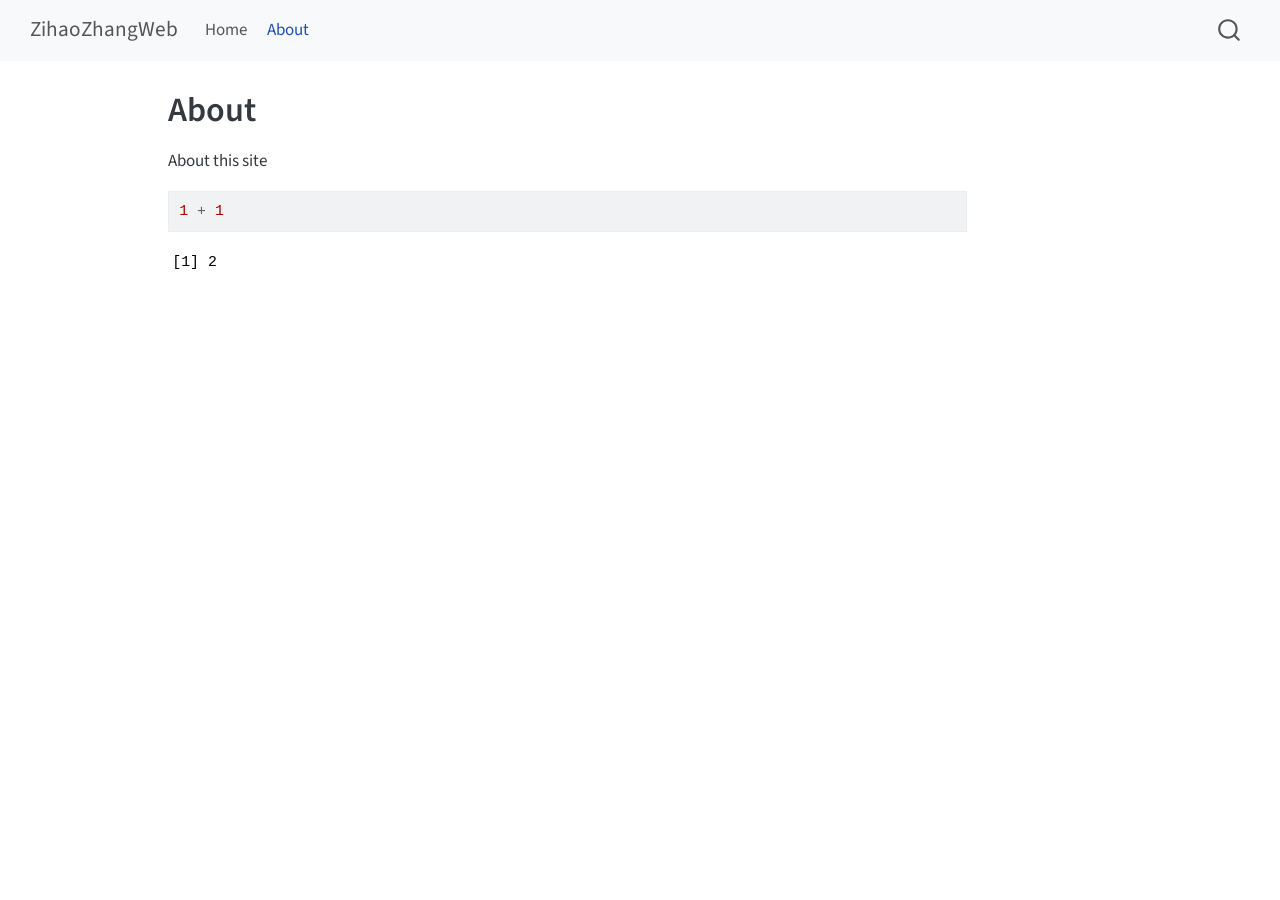
==== docs/about.html @ fb221180 "updata from R" ====
<!DOCTYPE html>
<html xmlns="http://www.w3.org/1999/xhtml" lang="en" xml:lang="en"><head>

<meta charset="utf-8">
<meta name="generator" content="quarto-1.8.26">

<meta name="viewport" content="width=device-width, initial-scale=1.0, user-scalable=yes">


<title>About – ZihaoZhangWeb</title>
<style>
code{white-space: pre-wrap;}
span.smallcaps{font-variant: small-caps;}
div.columns{display: flex; gap: min(4vw, 1.5em);}
div.column{flex: auto; overflow-x: auto;}
div.hanging-indent{margin-left: 1.5em; text-indent: -1.5em;}
ul.task-list{list-style: none;}
ul.task-list li input[type="checkbox"] {
  width: 0.8em;
  margin: 0 0.8em 0.2em -1em; /* quarto-specific, see https://github.com/quarto-dev/quarto-cli/issues/4556 */ 
  vertical-align: middle;
}
/* CSS for syntax highlighting */
html { -webkit-text-size-adjust: 100%; }
pre > code.sourceCode { white-space: pre; position: relative; }
pre > code.sourceCode > span { display: inline-block; line-height: 1.25; }
pre > code.sourceCode > span:empty { height: 1.2em; }
.sourceCode { overflow: visible; }
code.sourceCode > span { color: inherit; text-decoration: inherit; }
div.sourceCode { margin: 1em 0; }
pre.sourceCode { margin: 0; }
@media screen {
div.sourceCode { overflow: auto; }
}
@media print {
pre > code.sourceCode { white-space: pre-wrap; }
pre > code.sourceCode > span { text-indent: -5em; padding-left: 5em; }
}
pre.numberSource code
  { counter-reset: source-line 0; }
pre.numberSource code > span
  { position: relative; left: -4em; counter-increment: source-line; }
pre.numberSource code > span > a:first-child::before
  { content: counter(source-line);
    position: relative; left: -1em; text-align: right; vertical-align: baseline;
    border: none; display: inline-block;
    -webkit-touch-callout: none; -webkit-user-select: none;
    -khtml-user-select: none; -moz-user-select: none;
    -ms-user-select: none; user-select: none;
    padding: 0 4px; width: 4em;
  }
pre.numberSource { margin-left: 3em;  padding-left: 4px; }
div.sourceCode
  {   }
@media screen {
pre > code.sourceCode > span > a:first-child::before { text-decoration: underline; }
}
</style>


<script src="site_libs/quarto-nav/quarto-nav.js"></script>
<script src="site_libs/quarto-nav/headroom.min.js"></script>
<script src="site_libs/clipboard/clipboard.min.js"></script>
<script src="site_libs/quarto-search/autocomplete.umd.js"></script>
<script src="site_libs/quarto-search/fuse.min.js"></script>
<script src="site_libs/quarto-search/quarto-search.js"></script>
<meta name="quarto:offset" content="./">
<script src="site_libs/quarto-html/quarto.js" type="module"></script>
<script src="site_libs/quarto-html/tabsets/tabsets.js" type="module"></script>
<script src="site_libs/quarto-html/axe/axe-check.js" type="module"></script>
<script src="site_libs/quarto-html/popper.min.js"></script>
<script src="site_libs/quarto-html/tippy.umd.min.js"></script>
<script src="site_libs/quarto-html/anchor.min.js"></script>
<link href="site_libs/quarto-html/tippy.css" rel="stylesheet">
<link href="site_libs/quarto-html/quarto-syntax-highlighting-587c61ba64f3a5504c4d52d930310e48.css" rel="stylesheet" id="quarto-text-highlighting-styles">
<script src="site_libs/bootstrap/bootstrap.min.js"></script>
<link href="site_libs/bootstrap/bootstrap-icons.css" rel="stylesheet">
<link href="site_libs/bootstrap/bootstrap-e31584831b205ffbb2d98406f31c2a5b.min.css" rel="stylesheet" append-hash="true" id="quarto-bootstrap" data-mode="light">
<script id="quarto-search-options" type="application/json">{
  "location": "navbar",
  "copy-button": false,
  "collapse-after": 3,
  "panel-placement": "end",
  "type": "overlay",
  "limit": 50,
  "keyboard-shortcut": [
    "f",
    "/",
    "s"
  ],
  "show-item-context": false,
  "language": {
    "search-no-results-text": "No results",
    "search-matching-documents-text": "matching documents",
    "search-copy-link-title": "Copy link to search",
    "search-hide-matches-text": "Hide additional matches",
    "search-more-match-text": "more match in this document",
    "search-more-matches-text": "more matches in this document",
    "search-clear-button-title": "Clear",
    "search-text-placeholder": "",
    "search-detached-cancel-button-title": "Cancel",
    "search-submit-button-title": "Submit",
    "search-label": "Search"
  }
}</script>


<link rel="stylesheet" href="styles.css">
</head>

<body class="nav-fixed quarto-light">

<div id="quarto-search-results"></div>
  <header id="quarto-header" class="headroom fixed-top">
    <nav class="navbar navbar-expand-lg " data-bs-theme="dark">
      <div class="navbar-container container-fluid">
      <div class="navbar-brand-container mx-auto">
    <a class="navbar-brand" href="./index.html">
    <span class="navbar-title">ZihaoZhangWeb</span>
    </a>
  </div>
            <div id="quarto-search" class="" title="Search"></div>
          <button class="navbar-toggler" type="button" data-bs-toggle="collapse" data-bs-target="#navbarCollapse" aria-controls="navbarCollapse" role="menu" aria-expanded="false" aria-label="Toggle navigation" onclick="if (window.quartoToggleHeadroom) { window.quartoToggleHeadroom(); }">
  <span class="navbar-toggler-icon"></span>
</button>
          <div class="collapse navbar-collapse" id="navbarCollapse">
            <ul class="navbar-nav navbar-nav-scroll me-auto">
  <li class="nav-item">
    <a class="nav-link" href="./index.html"> 
<span class="menu-text">Home</span></a>
  </li>  
  <li class="nav-item">
    <a class="nav-link active" href="./about.html" aria-current="page"> 
<span class="menu-text">About</span></a>
  </li>  
</ul>
          </div> <!-- /navcollapse -->
            <div class="quarto-navbar-tools">
</div>
      </div> <!-- /container-fluid -->
    </nav>
</header>
<!-- content -->
<div id="quarto-content" class="quarto-container page-columns page-rows-contents page-layout-article page-navbar">
<!-- sidebar -->
<!-- margin-sidebar -->
    <div id="quarto-margin-sidebar" class="sidebar margin-sidebar zindex-bottom">
        
    </div>
<!-- main -->
<main class="content" id="quarto-document-content">

<header id="title-block-header" class="quarto-title-block default">
<div class="quarto-title">
<h1 class="title">About</h1>
</div>



<div class="quarto-title-meta">

    
  
    
  </div>
  


</header>


<p>About this site</p>
<div class="cell">
<div class="code-copy-outer-scaffold"><div class="sourceCode cell-code" id="cb1"><pre class="sourceCode r code-with-copy"><code class="sourceCode r"><span id="cb1-1"><a href="#cb1-1" aria-hidden="true" tabindex="-1"></a><span class="dv">1</span> <span class="sc">+</span> <span class="dv">1</span></span></code></pre></div><button title="Copy to Clipboard" class="code-copy-button"><i class="bi"></i></button></div>
<div class="cell-output cell-output-stdout">
<pre><code>[1] 2</code></pre>
</div>
</div>



</main> <!-- /main -->
<script id="quarto-html-after-body" type="application/javascript">
  window.document.addEventListener("DOMContentLoaded", function (event) {
    const icon = "";
    const anchorJS = new window.AnchorJS();
    anchorJS.options = {
      placement: 'right',
      icon: icon
    };
    anchorJS.add('.anchored');
    const isCodeAnnotation = (el) => {
      for (const clz of el.classList) {
        if (clz.startsWith('code-annotation-')) {                     
          return true;
        }
      }
      return false;
    }
    const onCopySuccess = function(e) {
      // button target
      const button = e.trigger;
      // don't keep focus
      button.blur();
      // flash "checked"
      button.classList.add('code-copy-button-checked');
      var currentTitle = button.getAttribute("title");
      button.setAttribute("title", "Copied!");
      let tooltip;
      if (window.bootstrap) {
        button.setAttribute("data-bs-toggle", "tooltip");
        button.setAttribute("data-bs-placement", "left");
        button.setAttribute("data-bs-title", "Copied!");
        tooltip = new bootstrap.Tooltip(button, 
          { trigger: "manual", 
            customClass: "code-copy-button-tooltip",
            offset: [0, -8]});
        tooltip.show();    
      }
      setTimeout(function() {
        if (tooltip) {
          tooltip.hide();
          button.removeAttribute("data-bs-title");
          button.removeAttribute("data-bs-toggle");
          button.removeAttribute("data-bs-placement");
        }
        button.setAttribute("title", currentTitle);
        button.classList.remove('code-copy-button-checked');
      }, 1000);
      // clear code selection
      e.clearSelection();
    }
    const getTextToCopy = function(trigger) {
      const outerScaffold = trigger.parentElement.cloneNode(true);
      const codeEl = outerScaffold.querySelector('code');
      for (const childEl of codeEl.children) {
        if (isCodeAnnotation(childEl)) {
          childEl.remove();
        }
      }
      return codeEl.innerText;
    }
    const clipboard = new window.ClipboardJS('.code-copy-button:not([data-in-quarto-modal])', {
      text: getTextToCopy
    });
    clipboard.on('success', onCopySuccess);
    if (window.document.getElementById('quarto-embedded-source-code-modal')) {
      const clipboardModal = new window.ClipboardJS('.code-copy-button[data-in-quarto-modal]', {
        text: getTextToCopy,
        container: window.document.getElementById('quarto-embedded-source-code-modal')
      });
      clipboardModal.on('success', onCopySuccess);
    }
      var localhostRegex = new RegExp(/^(?:http|https):\/\/localhost\:?[0-9]*\//);
      var mailtoRegex = new RegExp(/^mailto:/);
        var filterRegex = new RegExp('/' + window.location.host + '/');
      var isInternal = (href) => {
          return filterRegex.test(href) || localhostRegex.test(href) || mailtoRegex.test(href);
      }
      // Inspect non-navigation links and adorn them if external
     var links = window.document.querySelectorAll('a[href]:not(.nav-link):not(.navbar-brand):not(.toc-action):not(.sidebar-link):not(.sidebar-item-toggle):not(.pagination-link):not(.no-external):not([aria-hidden]):not(.dropdown-item):not(.quarto-navigation-tool):not(.about-link)');
      for (var i=0; i<links.length; i++) {
        const link = links[i];
        if (!isInternal(link.href)) {
          // undo the damage that might have been done by quarto-nav.js in the case of
          // links that we want to consider external
          if (link.dataset.originalHref !== undefined) {
            link.href = link.dataset.originalHref;
          }
        }
      }
    function tippyHover(el, contentFn, onTriggerFn, onUntriggerFn) {
      const config = {
        allowHTML: true,
        maxWidth: 500,
        delay: 100,
        arrow: false,
        appendTo: function(el) {
            return el.parentElement;
        },
        interactive: true,
        interactiveBorder: 10,
        theme: 'quarto',
        placement: 'bottom-start',
      };
      if (contentFn) {
        config.content = contentFn;
      }
      if (onTriggerFn) {
        config.onTrigger = onTriggerFn;
      }
      if (onUntriggerFn) {
        config.onUntrigger = onUntriggerFn;
      }
      window.tippy(el, config); 
    }
    const noterefs = window.document.querySelectorAll('a[role="doc-noteref"]');
    for (var i=0; i<noterefs.length; i++) {
      const ref = noterefs[i];
      tippyHover(ref, function() {
        // use id or data attribute instead here
        let href = ref.getAttribute('data-footnote-href') || ref.getAttribute('href');
        try { href = new URL(href).hash; } catch {}
        const id = href.replace(/^#\/?/, "");
        const note = window.document.getElementById(id);
        if (note) {
          return note.innerHTML;
        } else {
          return "";
        }
      });
    }
    const xrefs = window.document.querySelectorAll('a.quarto-xref');
    const processXRef = (id, note) => {
      // Strip column container classes
      const stripColumnClz = (el) => {
        el.classList.remove("page-full", "page-columns");
        if (el.children) {
          for (const child of el.children) {
            stripColumnClz(child);
          }
        }
      }
      stripColumnClz(note)
      if (id === null || id.startsWith('sec-')) {
        // Special case sections, only their first couple elements
        const container = document.createElement("div");
        if (note.children && note.children.length > 2) {
          container.appendChild(note.children[0].cloneNode(true));
          for (let i = 1; i < note.children.length; i++) {
            const child = note.children[i];
            if (child.tagName === "P" && child.innerText === "") {
              continue;
            } else {
              container.appendChild(child.cloneNode(true));
              break;
            }
          }
          if (window.Quarto?.typesetMath) {
            window.Quarto.typesetMath(container);
          }
          return container.innerHTML
        } else {
          if (window.Quarto?.typesetMath) {
            window.Quarto.typesetMath(note);
          }
          return note.innerHTML;
        }
      } else {
        // Remove any anchor links if they are present
        const anchorLink = note.querySelector('a.anchorjs-link');
        if (anchorLink) {
          anchorLink.remove();
        }
        if (window.Quarto?.typesetMath) {
          window.Quarto.typesetMath(note);
        }
        if (note.classList.contains("callout")) {
          return note.outerHTML;
        } else {
          return note.innerHTML;
        }
      }
    }
    for (var i=0; i<xrefs.length; i++) {
      const xref = xrefs[i];
      tippyHover(xref, undefined, function(instance) {
        instance.disable();
        let url = xref.getAttribute('href');
        let hash = undefined; 
        if (url.startsWith('#')) {
          hash = url;
        } else {
          try { hash = new URL(url).hash; } catch {}
        }
        if (hash) {
          const id = hash.replace(/^#\/?/, "");
          const note = window.document.getElementById(id);
          if (note !== null) {
            try {
              const html = processXRef(id, note.cloneNode(true));
              instance.setContent(html);
            } finally {
              instance.enable();
              instance.show();
            }
          } else {
            // See if we can fetch this
            fetch(url.split('#')[0])
            .then(res => res.text())
            .then(html => {
              const parser = new DOMParser();
              const htmlDoc = parser.parseFromString(html, "text/html");
              const note = htmlDoc.getElementById(id);
              if (note !== null) {
                const html = processXRef(id, note);
                instance.setContent(html);
              } 
            }).finally(() => {
              instance.enable();
              instance.show();
            });
          }
        } else {
          // See if we can fetch a full url (with no hash to target)
          // This is a special case and we should probably do some content thinning / targeting
          fetch(url)
          .then(res => res.text())
          .then(html => {
            const parser = new DOMParser();
            const htmlDoc = parser.parseFromString(html, "text/html");
            const note = htmlDoc.querySelector('main.content');
            if (note !== null) {
              // This should only happen for chapter cross references
              // (since there is no id in the URL)
              // remove the first header
              if (note.children.length > 0 && note.children[0].tagName === "HEADER") {
                note.children[0].remove();
              }
              const html = processXRef(null, note);
              instance.setContent(html);
            } 
          }).finally(() => {
            instance.enable();
            instance.show();
          });
        }
      }, function(instance) {
      });
    }
        let selectedAnnoteEl;
        const selectorForAnnotation = ( cell, annotation) => {
          let cellAttr = 'data-code-cell="' + cell + '"';
          let lineAttr = 'data-code-annotation="' +  annotation + '"';
          const selector = 'span[' + cellAttr + '][' + lineAttr + ']';
          return selector;
        }
        const selectCodeLines = (annoteEl) => {
          const doc = window.document;
          const targetCell = annoteEl.getAttribute("data-target-cell");
          const targetAnnotation = annoteEl.getAttribute("data-target-annotation");
          const annoteSpan = window.document.querySelector(selectorForAnnotation(targetCell, targetAnnotation));
          const lines = annoteSpan.getAttribute("data-code-lines").split(",");
          const lineIds = lines.map((line) => {
            return targetCell + "-" + line;
          })
          let top = null;
          let height = null;
          let parent = null;
          if (lineIds.length > 0) {
              //compute the position of the single el (top and bottom and make a div)
              const el = window.document.getElementById(lineIds[0]);
              top = el.offsetTop;
              height = el.offsetHeight;
              parent = el.parentElement.parentElement;
            if (lineIds.length > 1) {
              const lastEl = window.document.getElementById(lineIds[lineIds.length - 1]);
              const bottom = lastEl.offsetTop + lastEl.offsetHeight;
              height = bottom - top;
            }
            if (top !== null && height !== null && parent !== null) {
              // cook up a div (if necessary) and position it 
              let div = window.document.getElementById("code-annotation-line-highlight");
              if (div === null) {
                div = window.document.createElement("div");
                div.setAttribute("id", "code-annotation-line-highlight");
                div.style.position = 'absolute';
                parent.appendChild(div);
              }
              div.style.top = top - 2 + "px";
              div.style.height = height + 4 + "px";
              div.style.left = 0;
              let gutterDiv = window.document.getElementById("code-annotation-line-highlight-gutter");
              if (gutterDiv === null) {
                gutterDiv = window.document.createElement("div");
                gutterDiv.setAttribute("id", "code-annotation-line-highlight-gutter");
                gutterDiv.style.position = 'absolute';
                const codeCell = window.document.getElementById(targetCell);
                const gutter = codeCell.querySelector('.code-annotation-gutter');
                gutter.appendChild(gutterDiv);
              }
              gutterDiv.style.top = top - 2 + "px";
              gutterDiv.style.height = height + 4 + "px";
            }
            selectedAnnoteEl = annoteEl;
          }
        };
        const unselectCodeLines = () => {
          const elementsIds = ["code-annotation-line-highlight", "code-annotation-line-highlight-gutter"];
          elementsIds.forEach((elId) => {
            const div = window.document.getElementById(elId);
            if (div) {
              div.remove();
            }
          });
          selectedAnnoteEl = undefined;
        };
          // Handle positioning of the toggle
      window.addEventListener(
        "resize",
        throttle(() => {
          elRect = undefined;
          if (selectedAnnoteEl) {
            selectCodeLines(selectedAnnoteEl);
          }
        }, 10)
      );
      function throttle(fn, ms) {
      let throttle = false;
      let timer;
        return (...args) => {
          if(!throttle) { // first call gets through
              fn.apply(this, args);
              throttle = true;
          } else { // all the others get throttled
              if(timer) clearTimeout(timer); // cancel #2
              timer = setTimeout(() => {
                fn.apply(this, args);
                timer = throttle = false;
              }, ms);
          }
        };
      }
        // Attach click handler to the DT
        const annoteDls = window.document.querySelectorAll('dt[data-target-cell]');
        for (const annoteDlNode of annoteDls) {
          annoteDlNode.addEventListener('click', (event) => {
            const clickedEl = event.target;
            if (clickedEl !== selectedAnnoteEl) {
              unselectCodeLines();
              const activeEl = window.document.querySelector('dt[data-target-cell].code-annotation-active');
              if (activeEl) {
                activeEl.classList.remove('code-annotation-active');
              }
              selectCodeLines(clickedEl);
              clickedEl.classList.add('code-annotation-active');
            } else {
              // Unselect the line
              unselectCodeLines();
              clickedEl.classList.remove('code-annotation-active');
            }
          });
        }
    const findCites = (el) => {
      const parentEl = el.parentElement;
      if (parentEl) {
        const cites = parentEl.dataset.cites;
        if (cites) {
          return {
            el,
            cites: cites.split(' ')
          };
        } else {
          return findCites(el.parentElement)
        }
      } else {
        return undefined;
      }
    };
    var bibliorefs = window.document.querySelectorAll('a[role="doc-biblioref"]');
    for (var i=0; i<bibliorefs.length; i++) {
      const ref = bibliorefs[i];
      const citeInfo = findCites(ref);
      if (citeInfo) {
        tippyHover(citeInfo.el, function() {
          var popup = window.document.createElement('div');
          citeInfo.cites.forEach(function(cite) {
            var citeDiv = window.document.createElement('div');
            citeDiv.classList.add('hanging-indent');
            citeDiv.classList.add('csl-entry');
            var biblioDiv = window.document.getElementById('ref-' + cite);
            if (biblioDiv) {
              citeDiv.innerHTML = biblioDiv.innerHTML;
            }
            popup.appendChild(citeDiv);
          });
          return popup.innerHTML;
        });
      }
    }
  });
  </script>
</div> <!-- /content -->




</body></html>
---- docs/site_libs/quarto-html/tippy.css ----
.tippy-box[data-animation=fade][data-state=hidden]{opacity:0}[data-tippy-root]{max-width:calc(100vw - 10px)}.tippy-box{position:relative;background-color:#333;color:#fff;border-radius:4px;font-size:14px;line-height:1.4;white-space:normal;outline:0;transition-property:transform,visibility,opacity}.tippy-box[data-placement^=top]>.tippy-arrow{bottom:0}.tippy-box[data-placement^=top]>.tippy-arrow:before{bottom:-7px;left:0;border-width:8px 8px 0;border-top-color:initial;transform-origin:center top}.tippy-box[data-placement^=bottom]>.tippy-arrow{top:0}.tippy-box[data-placement^=bottom]>.tippy-arrow:before{top:-7px;left:0;border-width:0 8px 8px;border-bottom-color:initial;transform-origin:center bottom}.tippy-box[data-placement^=left]>.tippy-arrow{right:0}.tippy-box[data-placement^=left]>.tippy-arrow:before{border-width:8px 0 8px 8px;border-left-color:initial;right:-7px;transform-origin:center left}.tippy-box[data-placement^=right]>.tippy-arrow{left:0}.tippy-box[data-placement^=right]>.tippy-arrow:before{left:-7px;border-width:8px 8px 8px 0;border-right-color:initial;transform-origin:center right}.tippy-box[data-inertia][data-state=visible]{transition-timing-function:cubic-bezier(.54,1.5,.38,1.11)}.tippy-arrow{width:16px;height:16px;color:#333}.tippy-arrow:before{content:"";position:absolute;border-color:transparent;border-style:solid}.tippy-content{position:relative;padding:5px 9px;z-index:1}
---- docs/site_libs/quarto-html/quarto-syntax-highlighting-587c61ba64f3a5504c4d52d930310e48.css ----
/* quarto syntax highlight colors */
:root {
  --quarto-hl-ot-color: #003B4F;
  --quarto-hl-at-color: #657422;
  --quarto-hl-ss-color: #20794D;
  --quarto-hl-an-color: #5E5E5E;
  --quarto-hl-fu-color: #4758AB;
  --quarto-hl-st-color: #20794D;
  --quarto-hl-cf-color: #003B4F;
  --quarto-hl-op-color: #5E5E5E;
  --quarto-hl-er-color: #AD0000;
  --quarto-hl-bn-color: #AD0000;
  --quarto-hl-al-color: #AD0000;
  --quarto-hl-va-color: #111111;
  --quarto-hl-bu-color: inherit;
  --quarto-hl-ex-color: inherit;
  --quarto-hl-pp-color: #AD0000;
  --quarto-hl-in-color: #5E5E5E;
  --quarto-hl-vs-color: #20794D;
  --quarto-hl-wa-color: #5E5E5E;
  --quarto-hl-do-color: #5E5E5E;
  --quarto-hl-im-color: #00769E;
  --quarto-hl-ch-color: #20794D;
  --quarto-hl-dt-color: #AD0000;
  --quarto-hl-fl-color: #AD0000;
  --quarto-hl-co-color: #5E5E5E;
  --quarto-hl-cv-color: #5E5E5E;
  --quarto-hl-cn-color: #8f5902;
  --quarto-hl-sc-color: #5E5E5E;
  --quarto-hl-dv-color: #AD0000;
  --quarto-hl-kw-color: #003B4F;
}

/* other quarto variables */
:root {
  --quarto-font-monospace: SFMono-Regular, Menlo, Monaco, Consolas, "Liberation Mono", "Courier New", monospace;
}

/* syntax highlight based on Pandoc's rules */
pre > code.sourceCode > span {
  color: #003B4F;
}

code.sourceCode > span {
  color: #003B4F;
}

div.sourceCode,
div.sourceCode pre.sourceCode {
  color: #003B4F;
}

/* Normal */
code span {
  color: #003B4F;
}

/* Alert */
code span.al {
  color: #AD0000;
  font-style: inherit;
}

/* Annotation */
code span.an {
  color: #5E5E5E;
  font-style: inherit;
}

/* Attribute */
code span.at {
  color: #657422;
  font-style: inherit;
}

/* BaseN */
code span.bn {
  color: #AD0000;
  font-style: inherit;
}

/* BuiltIn */
code span.bu {
  font-style: inherit;
}

/* ControlFlow */
code span.cf {
  color: #003B4F;
  font-weight: bold;
  font-style: inherit;
}

/* Char */
code span.ch {
  color: #20794D;
  font-style: inherit;
}

/* Constant */
code span.cn {
  color: #8f5902;
  font-style: inherit;
}

/* Comment */
code span.co {
  color: #5E5E5E;
  font-style: inherit;
}

/* CommentVar */
code span.cv {
  color: #5E5E5E;
  font-style: italic;
}

/* Documentation */
code span.do {
  color: #5E5E5E;
  font-style: italic;
}

/* DataType */
code span.dt {
  color: #AD0000;
  font-style: inherit;
}

/* DecVal */
code span.dv {
  color: #AD0000;
  font-style: inherit;
}

/* Error */
code span.er {
  color: #AD0000;
  font-style: inherit;
}

/* Extension */
code span.ex {
  font-style: inherit;
}

/* Float */
code span.fl {
  color: #AD0000;
  font-style: inherit;
}

/* Function */
code span.fu {
  color: #4758AB;
  font-style: inherit;
}

/* Import */
code span.im {
  color: #00769E;
  font-style: inherit;
}

/* Information */
code span.in {
  color: #5E5E5E;
  font-style: inherit;
}

/* Keyword */
code span.kw {
  color: #003B4F;
  font-weight: bold;
  font-style: inherit;
}

/* Operator */
code span.op {
  color: #5E5E5E;
  font-style: inherit;
}

/* Other */
code span.ot {
  color: #003B4F;
  font-style: inherit;
}

/* Preprocessor */
code span.pp {
  color: #AD0000;
  font-style: inherit;
}

/* SpecialChar */
code span.sc {
  color: #5E5E5E;
  font-style: inherit;
}

/* SpecialString */
code span.ss {
  color: #20794D;
  font-style: inherit;
}

/* String */
code span.st {
  color: #20794D;
  font-style: inherit;
}

/* Variable */
code span.va {
  color: #111111;
  font-style: inherit;
}

/* VerbatimString */
code span.vs {
  color: #20794D;
  font-style: inherit;
}

/* Warning */
code span.wa {
  color: #5E5E5E;
  font-style: italic;
}

.prevent-inlining {
  content: "</";
}

/*# sourceMappingURL=2dce1cc6c82594539e1579de68416b47.css.map */
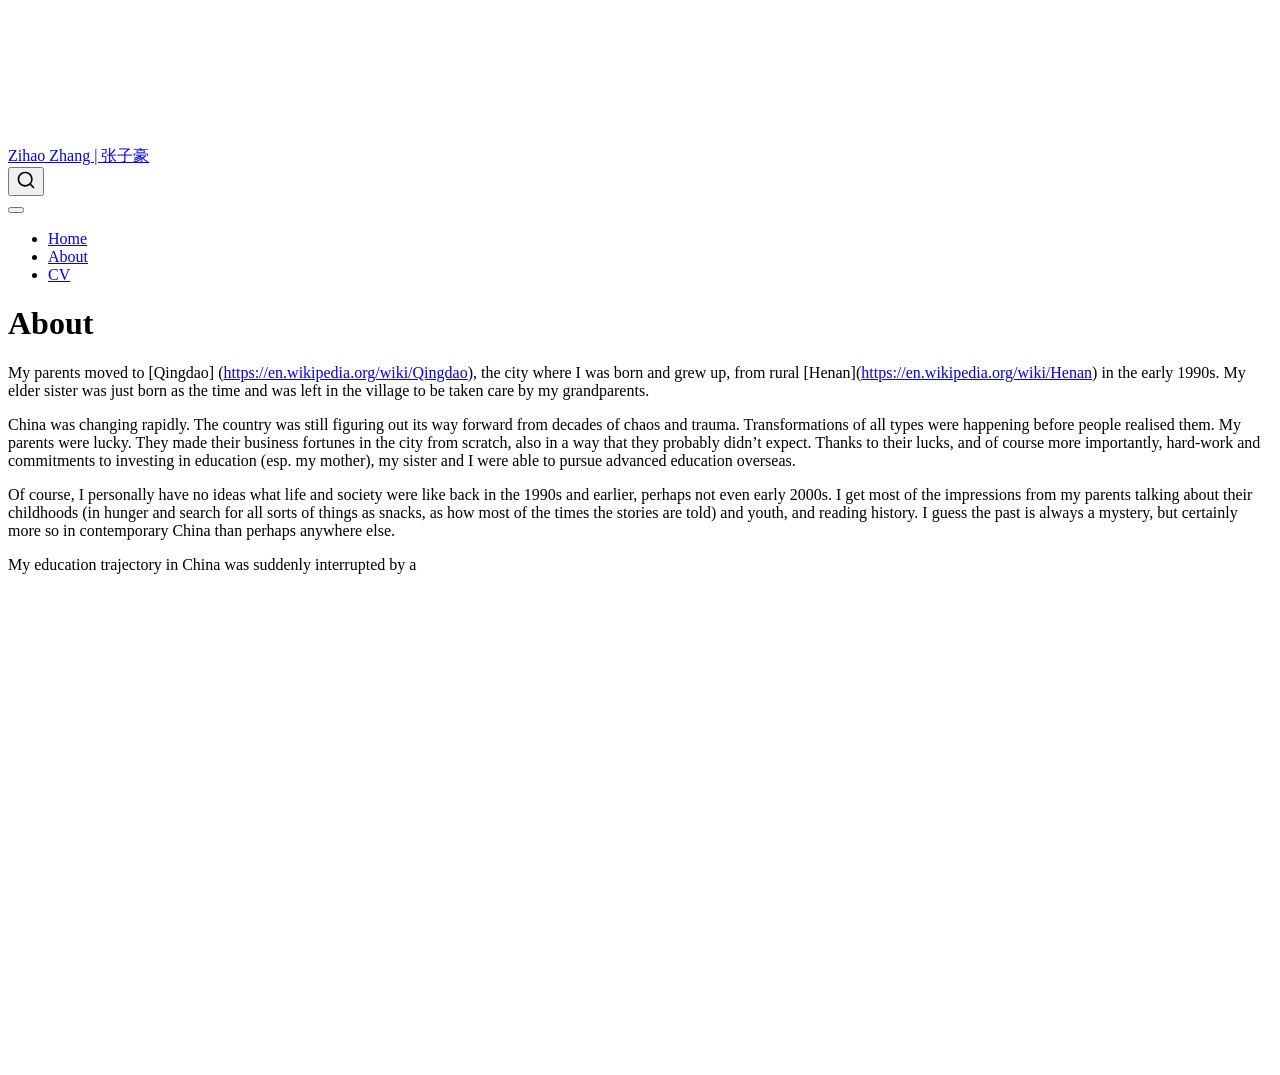
==== commit 358415ea: "update" ====
--- a/docs/about.html
+++ b/docs/about.html
@@ -7,7 +7,7 @@
 <meta name="viewport" content="width=device-width, initial-scale=1.0, user-scalable=yes">
 
 
-<title>About – ZihaoZhangWeb</title>
+<title>About – Zihao Zhang | 张子豪</title>
 <style>
 code{white-space: pre-wrap;}
 span.smallcaps{font-variant: small-caps;}
@@ -19,41 +19,6 @@
   width: 0.8em;
   margin: 0 0.8em 0.2em -1em; /* quarto-specific, see https://github.com/quarto-dev/quarto-cli/issues/4556 */ 
   vertical-align: middle;
-}
-/* CSS for syntax highlighting */
-html { -webkit-text-size-adjust: 100%; }
-pre > code.sourceCode { white-space: pre; position: relative; }
-pre > code.sourceCode > span { display: inline-block; line-height: 1.25; }
-pre > code.sourceCode > span:empty { height: 1.2em; }
-.sourceCode { overflow: visible; }
-code.sourceCode > span { color: inherit; text-decoration: inherit; }
-div.sourceCode { margin: 1em 0; }
-pre.sourceCode { margin: 0; }
-@media screen {
-div.sourceCode { overflow: auto; }
-}
-@media print {
-pre > code.sourceCode { white-space: pre-wrap; }
-pre > code.sourceCode > span { text-indent: -5em; padding-left: 5em; }
-}
-pre.numberSource code
-  { counter-reset: source-line 0; }
-pre.numberSource code > span
-  { position: relative; left: -4em; counter-increment: source-line; }
-pre.numberSource code > span > a:first-child::before
-  { content: counter(source-line);
-    position: relative; left: -1em; text-align: right; vertical-align: baseline;
-    border: none; display: inline-block;
-    -webkit-touch-callout: none; -webkit-user-select: none;
-    -khtml-user-select: none; -moz-user-select: none;
-    -ms-user-select: none; user-select: none;
-    padding: 0 4px; width: 4em;
-  }
-pre.numberSource { margin-left: 3em;  padding-left: 4px; }
-div.sourceCode
-  {   }
-@media screen {
-pre > code.sourceCode > span > a:first-child::before { text-decoration: underline; }
 }
 </style>
 
@@ -72,10 +37,14 @@
 <script src="site_libs/quarto-html/tippy.umd.min.js"></script>
 <script src="site_libs/quarto-html/anchor.min.js"></script>
 <link href="site_libs/quarto-html/tippy.css" rel="stylesheet">
-<link href="site_libs/quarto-html/quarto-syntax-highlighting-587c61ba64f3a5504c4d52d930310e48.css" rel="stylesheet" id="quarto-text-highlighting-styles">
+<link href="site_libs/quarto-html/quarto-syntax-highlighting-587c61ba64f3a5504c4d52d930310e48.css" rel="stylesheet" class="quarto-color-scheme" id="quarto-text-highlighting-styles">
+<link href="site_libs/quarto-html/quarto-syntax-highlighting-dark-b758ccaa5987ceb1b75504551e579abf.css" rel="stylesheet" class="quarto-color-scheme quarto-color-alternate" id="quarto-text-highlighting-styles">
+<link href="site_libs/quarto-html/quarto-syntax-highlighting-587c61ba64f3a5504c4d52d930310e48.css" rel="stylesheet" class="quarto-color-scheme-extra" id="quarto-text-highlighting-styles">
 <script src="site_libs/bootstrap/bootstrap.min.js"></script>
 <link href="site_libs/bootstrap/bootstrap-icons.css" rel="stylesheet">
-<link href="site_libs/bootstrap/bootstrap-e31584831b205ffbb2d98406f31c2a5b.min.css" rel="stylesheet" append-hash="true" id="quarto-bootstrap" data-mode="light">
+<link href="site_libs/bootstrap/bootstrap-ffa9a6279353761231ec249df0a7fdd3.min.css" rel="stylesheet" append-hash="true" class="quarto-color-scheme" id="quarto-bootstrap" data-mode="light">
+<link href="site_libs/bootstrap/bootstrap-dark-24772959a0e306aba8d7698078628ce7.min.css" rel="stylesheet" append-hash="true" class="quarto-color-scheme quarto-color-alternate" id="quarto-bootstrap" data-mode="dark">
+<link href="site_libs/bootstrap/bootstrap-ffa9a6279353761231ec249df0a7fdd3.min.css" rel="stylesheet" append-hash="true" class="quarto-color-scheme-extra" id="quarto-bootstrap" data-mode="light">
 <script id="quarto-search-options" type="application/json">{
   "location": "navbar",
   "copy-button": false,
@@ -108,7 +77,169 @@
 <link rel="stylesheet" href="styles.css">
 </head>
 
-<body class="nav-fixed quarto-light">
+<body class="nav-fixed quarto-light"><script id="quarto-html-before-body" type="application/javascript">
+    const toggleBodyColorMode = (bsSheetEl) => {
+      const mode = bsSheetEl.getAttribute("data-mode");
+      const bodyEl = window.document.querySelector("body");
+      if (mode === "dark") {
+        bodyEl.classList.add("quarto-dark");
+        bodyEl.classList.remove("quarto-light");
+      } else {
+        bodyEl.classList.add("quarto-light");
+        bodyEl.classList.remove("quarto-dark");
+      }
+    }
+    const toggleBodyColorPrimary = () => {
+      const bsSheetEl = window.document.querySelector("link#quarto-bootstrap:not([rel=disabled-stylesheet])");
+      if (bsSheetEl) {
+        toggleBodyColorMode(bsSheetEl);
+      }
+    }
+    const setColorSchemeToggle = (alternate) => {
+      const toggles = window.document.querySelectorAll('.quarto-color-scheme-toggle');
+      for (let i=0; i < toggles.length; i++) {
+        const toggle = toggles[i];
+        if (toggle) {
+          if (alternate) {
+            toggle.classList.add("alternate");
+          } else {
+            toggle.classList.remove("alternate");
+          }
+        }
+      }
+    };
+    const toggleColorMode = (alternate) => {
+      // Switch the stylesheets
+      const primaryStylesheets = window.document.querySelectorAll('link.quarto-color-scheme:not(.quarto-color-alternate)');
+      const alternateStylesheets = window.document.querySelectorAll('link.quarto-color-scheme.quarto-color-alternate');
+      manageTransitions('#quarto-margin-sidebar .nav-link', false);
+      if (alternate) {
+        // note: dark is layered on light, we don't disable primary!
+        enableStylesheet(alternateStylesheets);
+        for (const sheetNode of alternateStylesheets) {
+          if (sheetNode.id === "quarto-bootstrap") {
+            toggleBodyColorMode(sheetNode);
+          }
+        }
+      } else {
+        disableStylesheet(alternateStylesheets);
+        enableStylesheet(primaryStylesheets)
+        toggleBodyColorPrimary();
+      }
+      manageTransitions('#quarto-margin-sidebar .nav-link', true);
+      // Switch the toggles
+      setColorSchemeToggle(alternate)
+      // Hack to workaround the fact that safari doesn't
+      // properly recolor the scrollbar when toggling (#1455)
+      if (navigator.userAgent.indexOf('Safari') > 0 && navigator.userAgent.indexOf('Chrome') == -1) {
+        manageTransitions("body", false);
+        window.scrollTo(0, 1);
+        setTimeout(() => {
+          window.scrollTo(0, 0);
+          manageTransitions("body", true);
+        }, 40);
+      }
+    }
+    const disableStylesheet = (stylesheets) => {
+      for (let i=0; i < stylesheets.length; i++) {
+        const stylesheet = stylesheets[i];
+        stylesheet.rel = 'disabled-stylesheet';
+      }
+    }
+    const enableStylesheet = (stylesheets) => {
+      for (let i=0; i < stylesheets.length; i++) {
+        const stylesheet = stylesheets[i];
+        if(stylesheet.rel !== 'stylesheet') { // for Chrome, which will still FOUC without this check
+          stylesheet.rel = 'stylesheet';
+        }
+      }
+    }
+    const manageTransitions = (selector, allowTransitions) => {
+      const els = window.document.querySelectorAll(selector);
+      for (let i=0; i < els.length; i++) {
+        const el = els[i];
+        if (allowTransitions) {
+          el.classList.remove('notransition');
+        } else {
+          el.classList.add('notransition');
+        }
+      }
+    }
+    const isFileUrl = () => {
+      return window.location.protocol === 'file:';
+    }
+    const hasAlternateSentinel = () => {
+      let styleSentinel = getColorSchemeSentinel();
+      if (styleSentinel !== null) {
+        return styleSentinel === "alternate";
+      } else {
+        return false;
+      }
+    }
+    const setStyleSentinel = (alternate) => {
+      const value = alternate ? "alternate" : "default";
+      if (!isFileUrl()) {
+        window.localStorage.setItem("quarto-color-scheme", value);
+      } else {
+        localAlternateSentinel = value;
+      }
+    }
+    const getColorSchemeSentinel = () => {
+      if (!isFileUrl()) {
+        const storageValue = window.localStorage.getItem("quarto-color-scheme");
+        return storageValue != null ? storageValue : localAlternateSentinel;
+      } else {
+        return localAlternateSentinel;
+      }
+    }
+    const toggleGiscusIfUsed = (isAlternate, darkModeDefault) => {
+      const baseTheme = document.querySelector('#giscus-base-theme')?.value ?? 'light';
+      const alternateTheme = document.querySelector('#giscus-alt-theme')?.value ?? 'dark';
+      let newTheme = '';
+      if(authorPrefersDark) {
+        newTheme = isAlternate ? baseTheme : alternateTheme;
+      } else {
+        newTheme = isAlternate ? alternateTheme : baseTheme;
+      }
+      const changeGiscusTheme = () => {
+        // From: https://github.com/giscus/giscus/issues/336
+        const sendMessage = (message) => {
+          const iframe = document.querySelector('iframe.giscus-frame');
+          if (!iframe) return;
+          iframe.contentWindow.postMessage({ giscus: message }, 'https://giscus.app');
+        }
+        sendMessage({
+          setConfig: {
+            theme: newTheme
+          }
+        });
+      }
+      const isGiscussLoaded = window.document.querySelector('iframe.giscus-frame') !== null;
+      if (isGiscussLoaded) {
+        changeGiscusTheme();
+      }
+    };
+    const authorPrefersDark = false;
+    const darkModeDefault = authorPrefersDark;
+      document.querySelector('link#quarto-text-highlighting-styles.quarto-color-scheme-extra').rel = 'disabled-stylesheet';
+      document.querySelector('link#quarto-bootstrap.quarto-color-scheme-extra').rel = 'disabled-stylesheet';
+    let localAlternateSentinel = darkModeDefault ? 'alternate' : 'default';
+    // Dark / light mode switch
+    window.quartoToggleColorScheme = () => {
+      // Read the current dark / light value
+      let toAlternate = !hasAlternateSentinel();
+      toggleColorMode(toAlternate);
+      setStyleSentinel(toAlternate);
+      toggleGiscusIfUsed(toAlternate, darkModeDefault);
+      window.dispatchEvent(new Event('resize'));
+    };
+    // Switch to dark mode if need be
+    if (hasAlternateSentinel()) {
+      toggleColorMode(true);
+    } else {
+      toggleColorMode(false);
+    }
+  </script>
 
 <div id="quarto-search-results"></div>
   <header id="quarto-header" class="headroom fixed-top">
@@ -116,7 +247,7 @@
       <div class="navbar-container container-fluid">
       <div class="navbar-brand-container mx-auto">
     <a class="navbar-brand" href="./index.html">
-    <span class="navbar-title">ZihaoZhangWeb</span>
+    <span class="navbar-title">Zihao Zhang | 张子豪</span>
     </a>
   </div>
             <div id="quarto-search" class="" title="Search"></div>
@@ -133,9 +264,14 @@
     <a class="nav-link active" href="./about.html" aria-current="page"> 
 <span class="menu-text">About</span></a>
   </li>  
+  <li class="nav-item">
+    <a class="nav-link" href="./CV.html"> 
+<span class="menu-text">CV</span></a>
+  </li>  
 </ul>
           </div> <!-- /navcollapse -->
             <div class="quarto-navbar-tools">
+  <a href="" class="quarto-color-scheme-toggle quarto-navigation-tool  px-1" onclick="window.quartoToggleColorScheme(); return false;" title="Toggle dark mode"><i class="bi"></i></a>
 </div>
       </div> <!-- /container-fluid -->
     </nav>
@@ -150,6 +286,7 @@
 <!-- main -->
 <main class="content" id="quarto-document-content">
 
+
 <header id="title-block-header" class="quarto-title-block default">
 <div class="quarto-title">
 <h1 class="title">About</h1>
@@ -169,19 +306,29 @@
 </header>
 
 
-<p>About this site</p>
-<div class="cell">
-<div class="code-copy-outer-scaffold"><div class="sourceCode cell-code" id="cb1"><pre class="sourceCode r code-with-copy"><code class="sourceCode r"><span id="cb1-1"><a href="#cb1-1" aria-hidden="true" tabindex="-1"></a><span class="dv">1</span> <span class="sc">+</span> <span class="dv">1</span></span></code></pre></div><button title="Copy to Clipboard" class="code-copy-button"><i class="bi"></i></button></div>
-<div class="cell-output cell-output-stdout">
-<pre><code>[1] 2</code></pre>
-</div>
-</div>
+<p>My parents moved to [Qingdao] (<a href="https://en.wikipedia.org/wiki/Qingdao" class="uri">https://en.wikipedia.org/wiki/Qingdao</a>), the city where I was born and grew up, from rural [Henan](<a href="https://en.wikipedia.org/wiki/Henan" class="uri">https://en.wikipedia.org/wiki/Henan</a>) in the early 1990s. My elder sister was just born as the time and was left in the village to be taken care by my grandparents.</p>
+<p>China was changing rapidly. The country was still figuring out its way forward from decades of chaos and trauma. Transformations of all types were happening before people realised them. My parents were lucky. They made their business fortunes in the city from scratch, also in a way that they probably didn’t expect. Thanks to their lucks, and of course more importantly, hard-work and commitments to investing in education (esp.&nbsp;my mother), my sister and I were able to pursue advanced education overseas.</p>
+<p>Of course, I personally have no ideas what life and society were like back in the 1990s and earlier, perhaps not even early 2000s. I get most of the impressions from my parents talking about their childhoods (in hunger and search for all sorts of things as snacks, as how most of the times the stories are told) and youth, and reading history. I guess the past is always a mystery, but certainly more so in contemporary China than perhaps anywhere else.</p>
+<p>My education trajectory in China was suddenly interrupted by a</p>
 
 
 
 </main> <!-- /main -->
 <script id="quarto-html-after-body" type="application/javascript">
   window.document.addEventListener("DOMContentLoaded", function (event) {
+    // Ensure there is a toggle, if there isn't float one in the top right
+    if (window.document.querySelector('.quarto-color-scheme-toggle') === null) {
+      const a = window.document.createElement('a');
+      a.classList.add('top-right');
+      a.classList.add('quarto-color-scheme-toggle');
+      a.href = "";
+      a.onclick = function() { try { window.quartoToggleColorScheme(); } catch {} return false; };
+      const i = window.document.createElement("i");
+      i.classList.add('bi');
+      a.appendChild(i);
+      window.document.body.appendChild(a);
+    }
+    setColorSchemeToggle(hasAlternateSentinel())
     const icon = "";
     const anchorJS = new window.AnchorJS();
     anchorJS.options = {
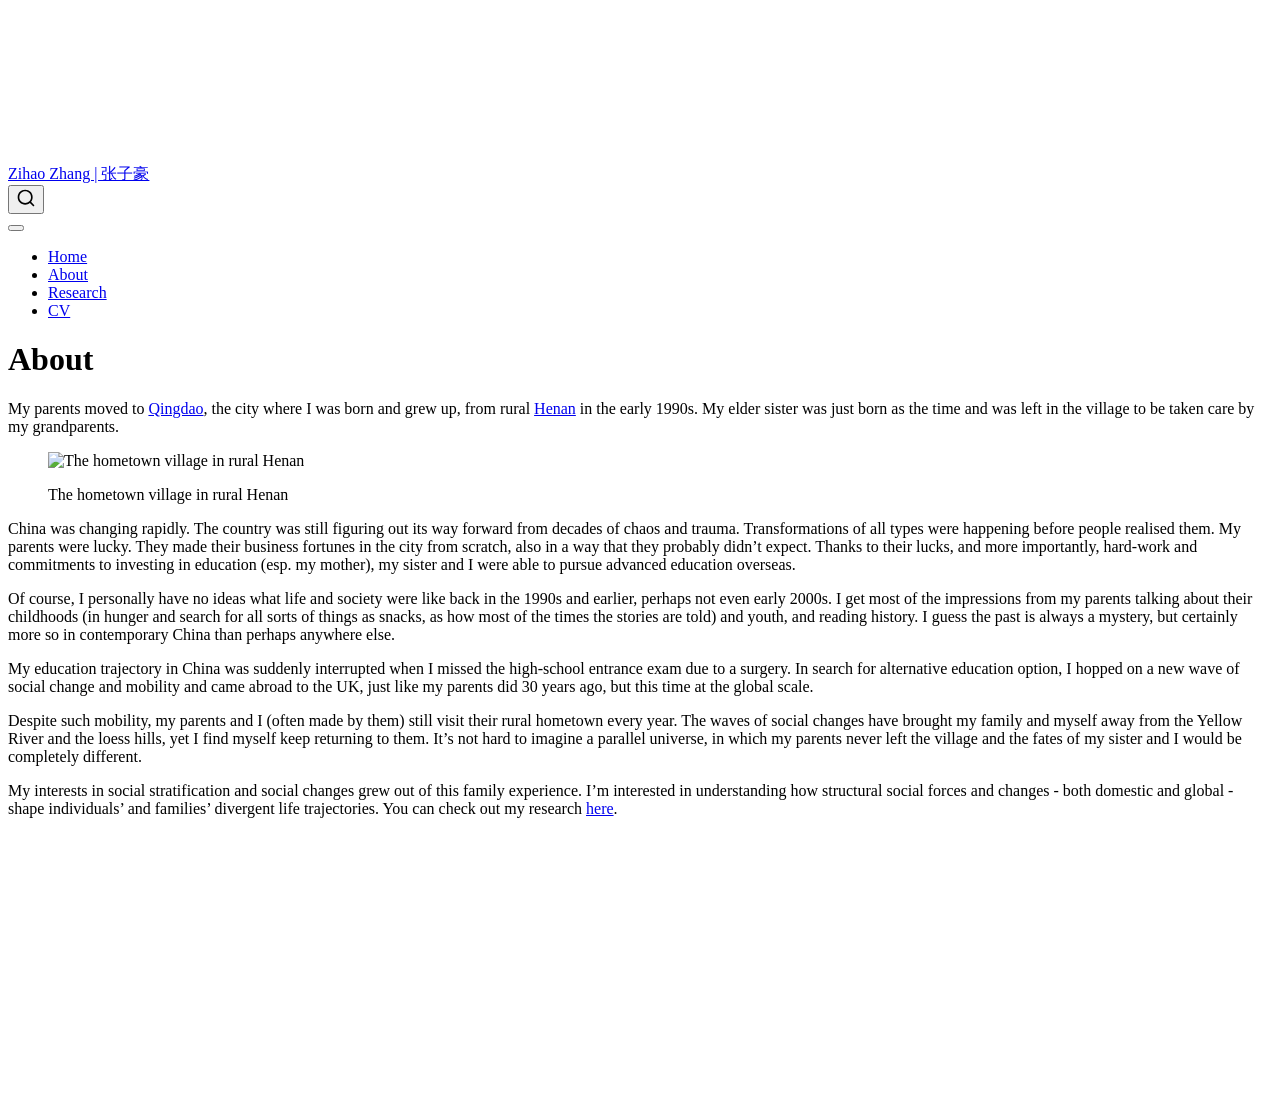
==== commit 1a00b70a: "update" ====
--- a/docs/about.html
+++ b/docs/about.html
@@ -265,6 +265,10 @@
 <span class="menu-text">About</span></a>
   </li>  
   <li class="nav-item">
+    <a class="nav-link" href="./research.html"> 
+<span class="menu-text">Research</span></a>
+  </li>  
+  <li class="nav-item">
     <a class="nav-link" href="./CV.html"> 
 <span class="menu-text">CV</span></a>
   </li>  
@@ -306,10 +310,18 @@
 </header>
 
 
-<p>My parents moved to [Qingdao] (<a href="https://en.wikipedia.org/wiki/Qingdao" class="uri">https://en.wikipedia.org/wiki/Qingdao</a>), the city where I was born and grew up, from rural [Henan](<a href="https://en.wikipedia.org/wiki/Henan" class="uri">https://en.wikipedia.org/wiki/Henan</a>) in the early 1990s. My elder sister was just born as the time and was left in the village to be taken care by my grandparents.</p>
-<p>China was changing rapidly. The country was still figuring out its way forward from decades of chaos and trauma. Transformations of all types were happening before people realised them. My parents were lucky. They made their business fortunes in the city from scratch, also in a way that they probably didn’t expect. Thanks to their lucks, and of course more importantly, hard-work and commitments to investing in education (esp.&nbsp;my mother), my sister and I were able to pursue advanced education overseas.</p>
+<p>My parents moved to <a href="https://en.wikipedia.org/wiki/Qingdao">Qingdao</a>, the city where I was born and grew up, from rural <a href="https://en.wikipedia.org/wiki/Henan">Henan</a> in the early 1990s. My elder sister was just born as the time and was left in the village to be taken care by my grandparents.</p>
+<div class="quarto-figure quarto-figure-center">
+<figure class="figure">
+<p><img src="pictures/village.jpg" class="img-fluid figure-img" alt="The hometown village in rural Henan" width="1000"></p>
+<figcaption>The hometown village in rural Henan</figcaption>
+</figure>
+</div>
+<p>China was changing rapidly. The country was still figuring out its way forward from decades of chaos and trauma. Transformations of all types were happening before people realised them. My parents were lucky. They made their business fortunes in the city from scratch, also in a way that they probably didn’t expect. Thanks to their lucks, and more importantly, hard-work and commitments to investing in education (esp.&nbsp;my mother), my sister and I were able to pursue advanced education overseas.</p>
 <p>Of course, I personally have no ideas what life and society were like back in the 1990s and earlier, perhaps not even early 2000s. I get most of the impressions from my parents talking about their childhoods (in hunger and search for all sorts of things as snacks, as how most of the times the stories are told) and youth, and reading history. I guess the past is always a mystery, but certainly more so in contemporary China than perhaps anywhere else.</p>
-<p>My education trajectory in China was suddenly interrupted by a</p>
+<p>My education trajectory in China was suddenly interrupted when I missed the high-school entrance exam due to a surgery. In search for alternative education option, I hopped on a new wave of social change and mobility and came abroad to the UK, just like my parents did 30 years ago, but this time at the global scale.</p>
+<p>Despite such mobility, my parents and I (often made by them) still visit their rural hometown every year. The waves of social changes have brought my family and myself away from the Yellow River and the loess hills, yet I find myself keep returning to them. It’s not hard to imagine a parallel universe, in which my parents never left the village and the fates of my sister and I would be completely different.</p>
+<p>My interests in social stratification and social changes grew out of this family experience. I’m interested in understanding how structural social forces and changes - both domestic and global - shape individuals’ and families’ divergent life trajectories. You can check out my research <a href="./research.html">here</a>.</p>
 
 
 
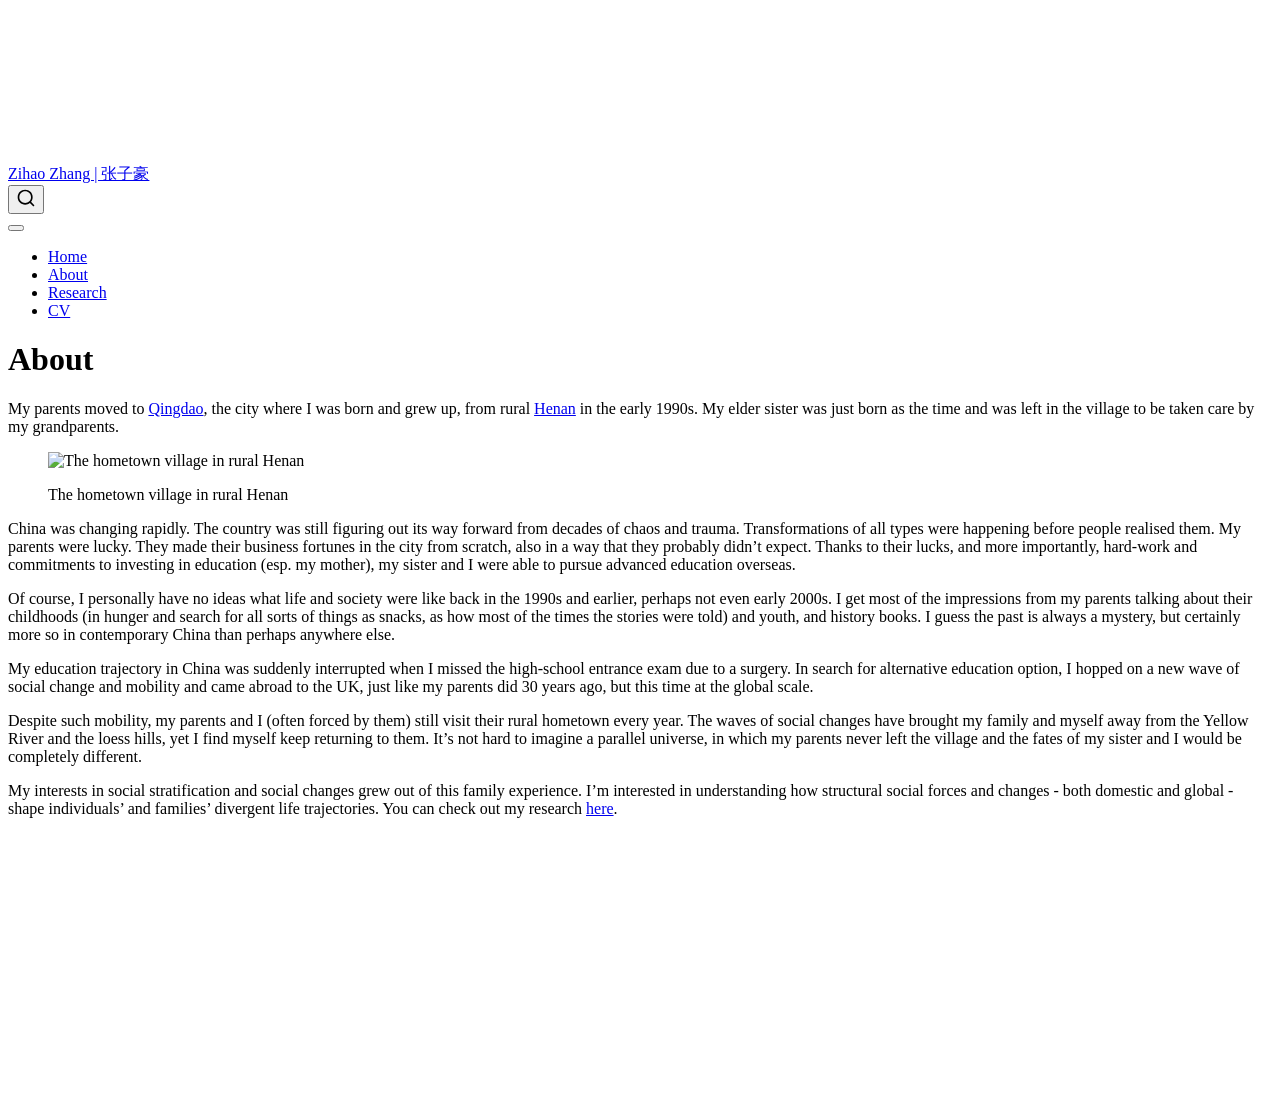
==== commit 154c9f63: "update" ====
--- a/docs/about.html
+++ b/docs/about.html
@@ -318,9 +318,9 @@
 </figure>
 </div>
 <p>China was changing rapidly. The country was still figuring out its way forward from decades of chaos and trauma. Transformations of all types were happening before people realised them. My parents were lucky. They made their business fortunes in the city from scratch, also in a way that they probably didn’t expect. Thanks to their lucks, and more importantly, hard-work and commitments to investing in education (esp.&nbsp;my mother), my sister and I were able to pursue advanced education overseas.</p>
-<p>Of course, I personally have no ideas what life and society were like back in the 1990s and earlier, perhaps not even early 2000s. I get most of the impressions from my parents talking about their childhoods (in hunger and search for all sorts of things as snacks, as how most of the times the stories are told) and youth, and reading history. I guess the past is always a mystery, but certainly more so in contemporary China than perhaps anywhere else.</p>
+<p>Of course, I personally have no ideas what life and society were like back in the 1990s and earlier, perhaps not even early 2000s. I get most of the impressions from my parents talking about their childhoods (in hunger and search for all sorts of things as snacks, as how most of the times the stories were told) and youth, and history books. I guess the past is always a mystery, but certainly more so in contemporary China than perhaps anywhere else.</p>
 <p>My education trajectory in China was suddenly interrupted when I missed the high-school entrance exam due to a surgery. In search for alternative education option, I hopped on a new wave of social change and mobility and came abroad to the UK, just like my parents did 30 years ago, but this time at the global scale.</p>
-<p>Despite such mobility, my parents and I (often made by them) still visit their rural hometown every year. The waves of social changes have brought my family and myself away from the Yellow River and the loess hills, yet I find myself keep returning to them. It’s not hard to imagine a parallel universe, in which my parents never left the village and the fates of my sister and I would be completely different.</p>
+<p>Despite such mobility, my parents and I (often forced by them) still visit their rural hometown every year. The waves of social changes have brought my family and myself away from the Yellow River and the loess hills, yet I find myself keep returning to them. It’s not hard to imagine a parallel universe, in which my parents never left the village and the fates of my sister and I would be completely different.</p>
 <p>My interests in social stratification and social changes grew out of this family experience. I’m interested in understanding how structural social forces and changes - both domestic and global - shape individuals’ and families’ divergent life trajectories. You can check out my research <a href="./research.html">here</a>.</p>
 
 
--- a/docs/styles.css
+++ b/docs/styles.css
@@ -0,0 +1,68 @@
+/* css styles */
+
+.research-grid {
+  display: grid;
+  grid-template-columns: repeat(2, 1fr);
+  gap: 1.75rem;
+  margin: 1.5rem 0;
+}
+
+@media (max-width: 700px) {
+  .research-grid {
+    grid-template-columns: 1fr;
+  }
+}
+
+.research-card {
+  display: flex;
+  flex-direction: column;
+  border: 1px solid var(--bs-border-color, #dee2e6);
+  border-radius: 0.5rem;
+  overflow: hidden;
+  color: var(--bs-body-color, inherit);
+  text-decoration: none;
+  background-color: var(--bs-body-bg, transparent);
+  transition: transform 0.15s ease, box-shadow 0.15s ease;
+}
+
+.research-card:hover,
+.research-card:focus {
+  color: var(--bs-body-color, inherit);
+  text-decoration: none;
+  transform: translateY(-3px);
+  box-shadow: 0 0.5rem 1.25rem rgba(0, 0, 0, 0.15);
+}
+
+.research-card img {
+  width: 100%;
+  aspect-ratio: 16 / 10;
+  object-fit: cover;
+  border-bottom: 1px solid var(--bs-border-color, #dee2e6);
+  background-color: var(--bs-tertiary-bg, #f8f9fa);
+}
+
+.research-card-body {
+  padding: 1rem 1.25rem 1.25rem;
+}
+
+.research-card-body h3 {
+  margin-top: 0.15rem;
+  margin-bottom: 0.5rem;
+  font-size: 1.15rem;
+}
+
+.research-meta {
+  margin-bottom: 0.35rem;
+  font-size: 0.8rem;
+  font-weight: 600;
+  letter-spacing: 0.02em;
+  text-transform: uppercase;
+  color: var(--bs-secondary-color, #6c757d);
+}
+
+.research-teaser {
+  margin-bottom: 0;
+  font-size: 0.95rem;
+  color: var(--bs-body-color, inherit);
+  opacity: 0.9;
+}
